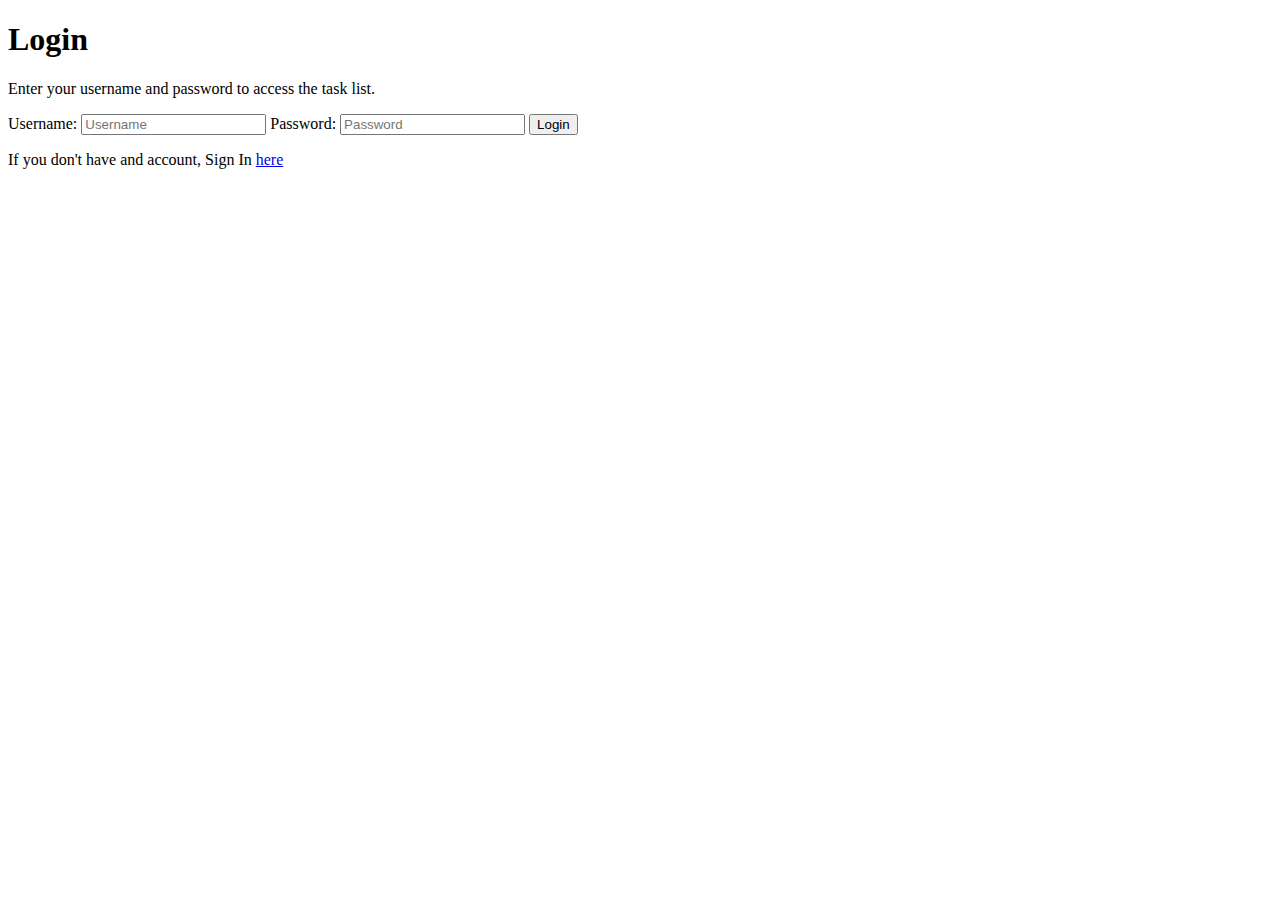
==== pages/login.html @ c8f08c64 "Added new files and updated existing files for login and sign-in pages" ====
<!DOCTYPE html>
<html lang="en">

<head>
  <meta charset="UTF-8">
  <meta name="viewport" content="width=device-width, initial-scale=1.0">
  <meta name="description" content="Login page for the Task List">
  <link rel="shortcut icon" href="../assets/images/tasklist.png" type="image/x-icon">
  <title>Login - Task List</title>
</head>

<body>
  <main>
    <h1>Login</h1>
    <p>Enter your username and password to access the task list.</p>
    <form action="">
      <label for="username">Username:</label>
      <input type="text" id="username" placeholder="Username" required>
      <label for="password">Password:</label>
      <input type="password" id="password" placeholder="Password" required>
      <button type="submit" id="login">Login</button>
    </form>
    <p>If you don't have and account, Sign In <a href="sign-in.html">here</a></p>
  </main>
  <script src="../js/login.js" type="module"></script>
</body>

</html>
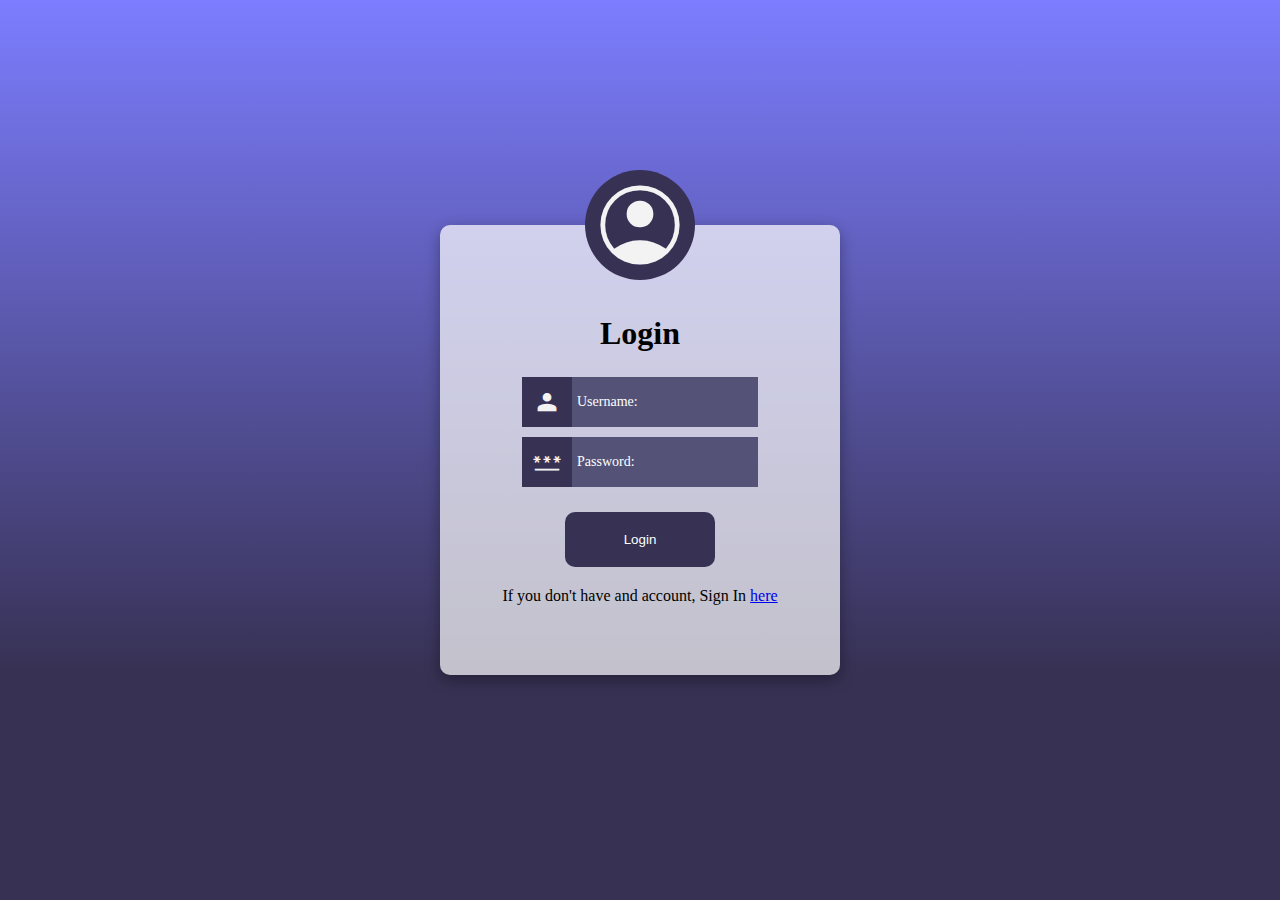
==== commit ff61480b: "Added login and register page styles. TODO: Fix error message for bad inputs" ====
--- a/pages/login.html
+++ b/pages/login.html
@@ -6,22 +6,35 @@
   <meta name="viewport" content="width=device-width, initial-scale=1.0">
   <meta name="description" content="Login page for the Task List">
   <link rel="shortcut icon" href="../assets/images/tasklist.png" type="image/x-icon">
+  <link href="https://fonts.googleapis.com/css2?family=Material+Symbols+Outlined:wght,FILL@100..700,0..1" rel="stylesheet" />
+  <link rel="stylesheet" href="../styles/styles.css">
   <title>Login - Task List</title>
 </head>
 
 <body>
   <main>
-    <h1>Login</h1>
-    <p>Enter your username and password to access the task list.</p>
-    <form action="">
-      <label for="username">Username:</label>
-      <input type="text" id="username" placeholder="Username" required>
-      <label for="password">Password:</label>
-      <input type="password" id="password" placeholder="Password" required>
-      <button type="submit" id="login">Login</button>
+    <form action="" class="login-register-form">
+      <span class="material-symbols-outlined">account_circle</span>
+      <h1>Login</h1>
+      <div>
+        <span class="material-symbols-outlined">person</span>
+        <div>
+          <input type="text" id="username" placeholder="Username" required>
+          <label for="username">Username:</label>
+        </div>
+      </div>
+      <div>
+        <span class="material-symbols-outlined">password</span>
+        <div>
+          <input type="password" id="password" placeholder="Password" required>
+          <label for="password">Password:</label>
+        </div>
+      </div>
+      <button type="submit" id="login" class="button-type-1">Login</button>
+      <p>If you don't have and account, Sign In <a href="sign-in.html">here</a></p>
     </form>
-    <p>If you don't have and account, Sign In <a href="sign-in.html">here</a></p>
   </main>
+  <script src="../js/label-top-animation.js"></script>
   <script src="../js/login.js" type="module"></script>
 </body>
 
--- a/styles/styles.css
+++ b/styles/styles.css
@@ -0,0 +1,115 @@
+* {
+  margin: 0;
+  padding: 0;
+  box-sizing: border-box;
+}
+
+main {
+  width: 100%;
+  height: 100vh;
+  background: rgb(55, 49, 83);
+  background: linear-gradient(0deg, rgb(55, 49, 83) 25%, rgb(124, 125, 255) 100%);
+}
+
+.login-register-form {
+  background-color: rgba(255, 255, 255, 0.7);
+  width: 400px;
+  height: 450px;
+  border-radius: 10px;
+  position: absolute;
+  top: 50%;
+  left: 50%;
+  translate: -50% -50%;
+  box-shadow: rgba(0, 0, 0, 0.35) 0px 5px 15px;
+  display: flex;
+  flex-direction: column;
+  justify-content: center;
+  align-items: center;
+}
+.login-register-form div {
+  display: flex;
+  flex-direction: row;
+  height: 50px;
+  margin: 5px 0;
+}
+.login-register-form div span {
+  background-color: rgb(55, 49, 83);
+  color: rgb(243, 243, 243);
+  font-variation-settings: "FILL" 1, "wght" 300;
+  height: 100%;
+  aspect-ratio: 1/1;
+  display: flex;
+  justify-content: center;
+  align-items: center;
+  font-size: 30px;
+  margin: 0;
+}
+.login-register-form div div {
+  background-color: rgb(84, 82, 119);
+  justify-content: center;
+  margin: 0;
+  position: relative;
+}
+.login-register-form div div label {
+  color: white;
+  position: absolute;
+  top: 50%;
+  left: 5px;
+  translate: 0% -50%;
+  font-size: 14px;
+  transition: all 0.3s ease-in-out;
+  cursor: text;
+}
+.login-register-form div div label.label-top-position {
+  top: 10%;
+  font-size: 12px;
+}
+.login-register-form div div input {
+  background: none;
+  border: none;
+  color: white;
+  height: 100%;
+  font-size: 14px;
+  padding-left: 5px;
+}
+.login-register-form div div input::placeholder {
+  opacity: 0;
+}
+.login-register-form div div input:focus {
+  padding-top: 5px;
+}
+.login-register-form div div input:focus::placeholder {
+  opacity: 0.5;
+}
+.login-register-form > span:first-child {
+  font-variation-settings: "FILL" 1, "wght" 300;
+  font-size: 100px;
+  background-color: rgb(55, 49, 83);
+  border-radius: 100%;
+  color: rgb(243, 243, 243);
+  padding: 5px;
+  position: absolute;
+  top: 0;
+  translate: 0% -50%;
+  height: fit-content;
+  margin: 0;
+}
+.login-register-form h1 {
+  margin: 20px 0;
+}
+
+.button-type-1 {
+  padding: 20px;
+  border: none;
+  background-color: rgb(55, 49, 83);
+  color: white;
+  border-radius: 10px;
+  width: 150px;
+  margin: 20px 0;
+}
+.button-type-1:hover {
+  background-color: rgb(103, 103, 192);
+  cursor: pointer;
+}
+
+/*# sourceMappingURL=styles.css.map */
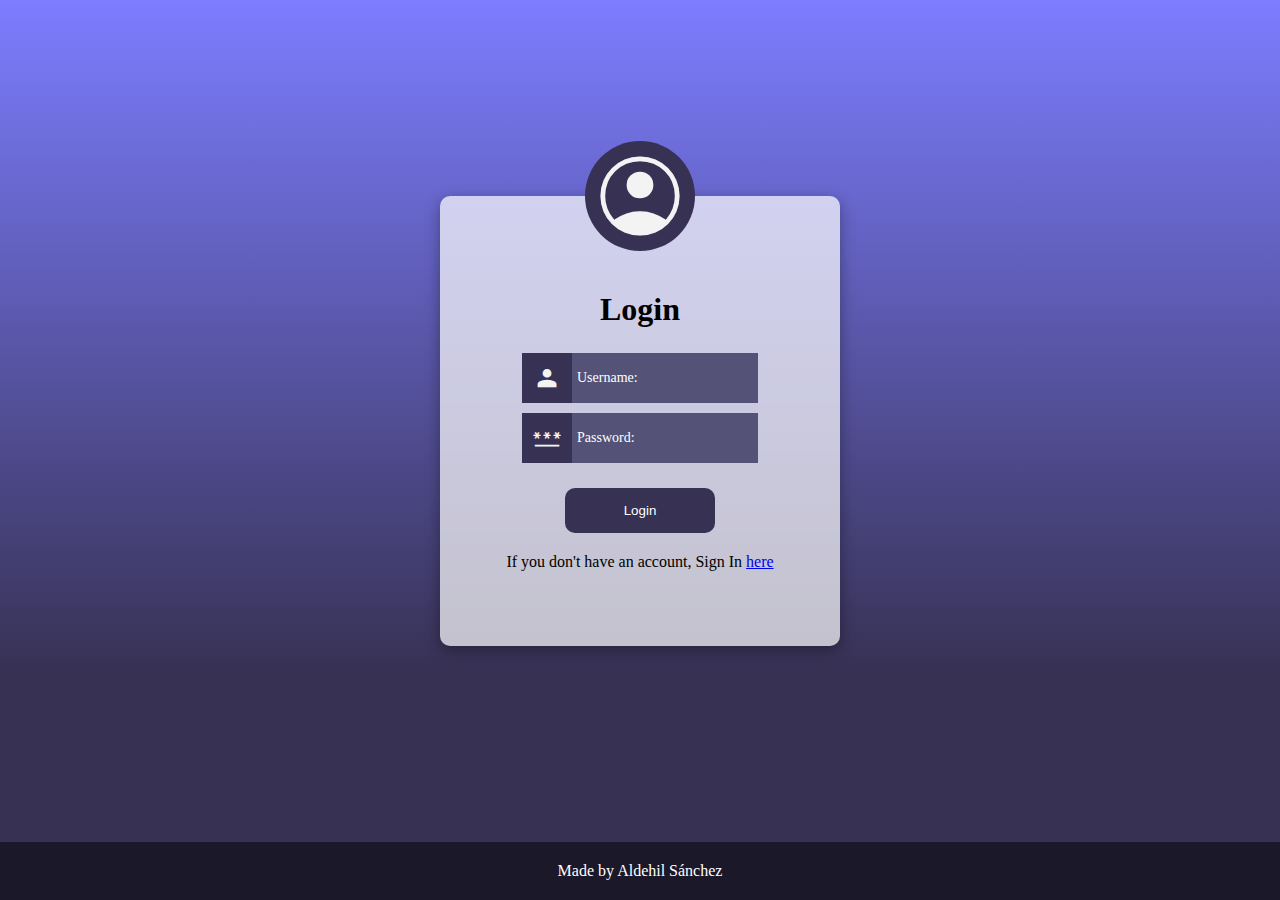
==== commit f3916c53: "Finished login and sign in pages styles" ====
--- a/pages/login.html
+++ b/pages/login.html
@@ -31,9 +31,10 @@
         </div>
       </div>
       <button type="submit" id="login" class="button-type-1">Login</button>
-      <p>If you don't have and account, Sign In <a href="sign-in.html">here</a></p>
+      <p>If you don't have an account, Sign In <a href="sign-in.html">here</a></p>
     </form>
   </main>
+  <footer>Made by Aldehil Sánchez</footer>
   <script src="../js/label-top-animation.js"></script>
   <script src="../js/login.js" type="module"></script>
 </body>
--- a/styles/styles.css
+++ b/styles/styles.css
@@ -4,11 +4,24 @@
   box-sizing: border-box;
 }
 
-main {
-  width: 100%;
+body {
   height: 100vh;
   background: rgb(55, 49, 83);
   background: linear-gradient(0deg, rgb(55, 49, 83) 25%, rgb(124, 125, 255) 100%);
+  display: flex;
+  flex-direction: column;
+}
+
+main {
+  position: relative;
+  flex-grow: 1;
+}
+
+footer {
+  background-color: rgba(0, 0, 0, 0.5); /* Gris Oscuro */
+  color: white;
+  padding: 20px;
+  text-align: center;
 }
 
 .login-register-form {
@@ -99,7 +112,7 @@
 }
 
 .button-type-1 {
-  padding: 20px;
+  padding: 15px;
   border: none;
   background-color: rgb(55, 49, 83);
   color: white;
